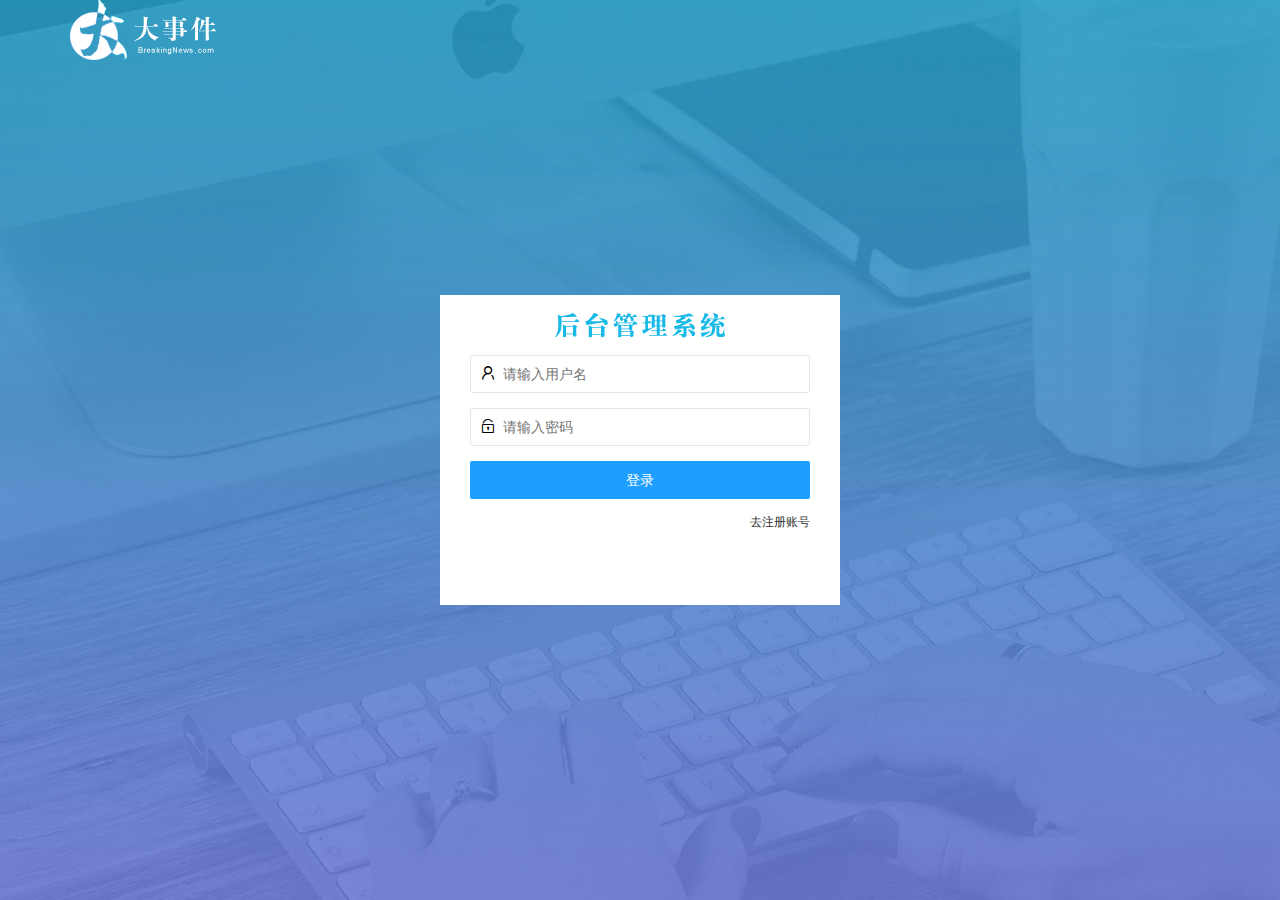
==== login.html @ 868cabc1 "init pr" ====
<!DOCTYPE html>
<html lang="en">
  <head>
    <meta charset="UTF-8" />
    <meta name="viewport" content="width=device-width, initial-scale=1.0" />
    <title>大事件-登录/注册</title>
    <!-- 导入 LayUI 的样式 -->
    <link rel="stylesheet" href="/assets/lib/layui/css/layui.css" />
    <!-- 导入自己的样式表 -->
    <link rel="stylesheet" href="/assets/css/login.css" />
  </head>
  <body>
    <!-- 头部的 Logo 区域 -->
    <div class="layui-main">
      <img src="/assets/images/logo.png" alt="" />
    </div>

    <!-- 登录注册区域 -->
    <div class="loginAndRegBox">
      <div class="title-box"></div>
      <!-- 登录的div -->
      <div class="login-box">
        <!-- 登录的表单 -->
        <form class="layui-form" id="form_login">
          <!-- 用户名 -->
          <div class="layui-form-item">
            <i class="layui-icon layui-icon-username"></i>
            <input type="text" name="username" required lay-verify="required" placeholder="请输入用户名" autocomplete="off" class="layui-input" />
          </div>
          <!-- 密码 -->
          <div class="layui-form-item">
            <i class="layui-icon layui-icon-password"></i>
            <input type="password" name="password" required lay-verify="required|pwd" placeholder="请输入密码" autocomplete="off" class="layui-input" />
          </div>
          <!-- 登录按钮 -->
          <div class="layui-form-item">
            <!-- 注意：表单提交按钮和普通按钮的区别，就是 lay-submit 属性 -->
            <button class="layui-btn layui-btn-fluid layui-btn-normal" lay-submit>登录</button>
          </div>
          <div class="layui-form-item links">
            <a href="javascript:;" id="link_reg">去注册账号</a>
          </div>
        </form>
      </div>
      <!-- 注册的div -->
      <div class="reg-box">
        <!-- 注册的表单 -->
        <form class="layui-form" id="form_reg">
          <!-- 用户名 -->
          <div class="layui-form-item">
            <i class="layui-icon layui-icon-username"></i>
            <input type="text" name="username" required lay-verify="required" placeholder="请输入用户名" autocomplete="off" class="layui-input" />
          </div>
          <!-- 密码 -->
          <div class="layui-form-item">
            <i class="layui-icon layui-icon-password"></i>
            <input type="password" name="password" required lay-verify="required|pwd" placeholder="请输入密码" autocomplete="off" class="layui-input" />
          </div>
          <!-- 密码确认框 -->
          <div class="layui-form-item">
            <i class="layui-icon layui-icon-password"></i>
            <input type="password" name="repassword" required lay-verify="required|pwd|repwd" placeholder="再次确认密码" autocomplete="off" class="layui-input" />
          </div>
          <!-- 注册按钮 -->
          <div class="layui-form-item">
            <!-- 注意：表单提交按钮和普通按钮的区别，就是 lay-submit 属性 -->
            <button class="layui-btn layui-btn-fluid layui-btn-normal" lay-submit>注册</button>
          </div>
          <div class="layui-form-item links">
            <a href="javascript:;" id="link_login">去登录</a>
          </div>
        </form>
      </div>
    </div>

    <!-- 导入 Layui 的JS文件 -->
    <script src="/assets/lib/layui/layui.all.js"></script>
    <!-- 导入 JQuery -->
    <script src="/assets/lib/jquery.js"></script>
    <!-- 导入自己封装的 baseAPI.js -->
    <script src="/assets/js/baseAPI.js"></script>
    <!-- 导入自己的 JavaScript 脚本 -->
    <script src="/assets/js/login.js"></script>
  </body>
</html>
---- assets/lib/layui/css/layui.css ----
/** layui-v2.5.5 MIT License By https://www.layui.com */
 .layui-inline,img{display:inline-block;vertical-align:middle}h1,h2,h3,h4,h5,h6{font-weight:400}.layui-edge,.layui-header,.layui-inline,.layui-main{position:relative}.layui-body,.layui-edge,.layui-elip{overflow:hidden}.layui-btn,.layui-edge,.layui-inline,img{vertical-align:middle}.layui-btn,.layui-disabled,.layui-icon,.layui-unselect{-moz-user-select:none;-webkit-user-select:none;-ms-user-select:none}.layui-elip,.layui-form-checkbox span,.layui-form-pane .layui-form-label{text-overflow:ellipsis;white-space:nowrap}.layui-breadcrumb,.layui-tree-btnGroup{visibility:hidden}blockquote,body,button,dd,div,dl,dt,form,h1,h2,h3,h4,h5,h6,input,li,ol,p,pre,td,textarea,th,ul{margin:0;padding:0;-webkit-tap-highlight-color:rgba(0,0,0,0)}a:active,a:hover{outline:0}img{border:none}li{list-style:none}table{border-collapse:collapse;border-spacing:0}h4,h5,h6{font-size:100%}button,input,optgroup,option,select,textarea{font-family:inherit;font-size:inherit;font-style:inherit;font-weight:inherit;outline:0}pre{white-space:pre-wrap;white-space:-moz-pre-wrap;white-space:-pre-wrap;white-space:-o-pre-wrap;word-wrap:break-word}body{line-height:24px;font:14px Helvetica Neue,Helvetica,PingFang SC,Tahoma,Arial,sans-serif}hr{height:1px;margin:10px 0;border:0;clear:both}a{color:#333;text-decoration:none}a:hover{color:#777}a cite{font-style:normal;*cursor:pointer}.layui-border-box,.layui-border-box *{box-sizing:border-box}.layui-box,.layui-box *{box-sizing:content-box}.layui-clear{clear:both;*zoom:1}.layui-clear:after{content:'\20';clear:both;*zoom:1;display:block;height:0}.layui-inline{*display:inline;*zoom:1}.layui-edge{display:inline-block;width:0;height:0;border-width:6px;border-style:dashed;border-color:transparent}.layui-edge-top{top:-4px;border-bottom-color:#999;border-bottom-style:solid}.layui-edge-right{border-left-color:#999;border-left-style:solid}.layui-edge-bottom{top:2px;border-top-color:#999;border-top-style:solid}.layui-edge-left{border-right-color:#999;border-right-style:solid}.layui-disabled,.layui-disabled:hover{color:#d2d2d2!important;cursor:not-allowed!important}.layui-circle{border-radius:100%}.layui-show{display:block!important}.layui-hide{display:none!important}@font-face{font-family:layui-icon;src:url(../font/iconfont.eot?v=250);src:url(../font/iconfont.eot?v=250#iefix) format('embedded-opentype'),url(../font/iconfont.woff2?v=250) format('woff2'),url(../font/iconfont.woff?v=250) format('woff'),url(../font/iconfont.ttf?v=250) format('truetype'),url(../font/iconfont.svg?v=250#layui-icon) format('svg')}.layui-icon{font-family:layui-icon!important;font-size:16px;font-style:normal;-webkit-font-smoothing:antialiased;-moz-osx-font-smoothing:grayscale}.layui-icon-reply-fill:before{content:"\e611"}.layui-icon-set-fill:before{content:"\e614"}.layui-icon-menu-fill:before{content:"\e60f"}.layui-icon-search:before{content:"\e615"}.layui-icon-share:before{content:"\e641"}.layui-icon-set-sm:before{content:"\e620"}.layui-icon-engine:before{content:"\e628"}.layui-icon-close:before{content:"\1006"}.layui-icon-close-fill:before{content:"\1007"}.layui-icon-chart-screen:before{content:"\e629"}.layui-icon-star:before{content:"\e600"}.layui-icon-circle-dot:before{content:"\e617"}.layui-icon-chat:before{content:"\e606"}.layui-icon-release:before{content:"\e609"}.layui-icon-list:before{content:"\e60a"}.layui-icon-chart:before{content:"\e62c"}.layui-icon-ok-circle:before{content:"\1005"}.layui-icon-layim-theme:before{content:"\e61b"}.layui-icon-table:before{content:"\e62d"}.layui-icon-right:before{content:"\e602"}.layui-icon-left:before{content:"\e603"}.layui-icon-cart-simple:before{content:"\e698"}.layui-icon-face-cry:before{content:"\e69c"}.layui-icon-face-smile:before{content:"\e6af"}.layui-icon-survey:before{content:"\e6b2"}.layui-icon-tree:before{content:"\e62e"}.layui-icon-upload-circle:before{content:"\e62f"}.layui-icon-add-circle:before{content:"\e61f"}.layui-icon-download-circle:before{content:"\e601"}.layui-icon-templeate-1:before{content:"\e630"}.layui-icon-util:before{content:"\e631"}.layui-icon-face-surprised:before{content:"\e664"}.layui-icon-edit:before{content:"\e642"}.layui-icon-speaker:before{content:"\e645"}.layui-icon-down:before{content:"\e61a"}.layui-icon-file:before{content:"\e621"}.layui-icon-layouts:before{content:"\e632"}.layui-icon-rate-half:before{content:"\e6c9"}.layui-icon-add-circle-fine:before{content:"\e608"}.layui-icon-prev-circle:before{content:"\e633"}.layui-icon-read:before{content:"\e705"}.layui-icon-404:before{content:"\e61c"}.layui-icon-carousel:before{content:"\e634"}.layui-icon-help:before{content:"\e607"}.layui-icon-code-circle:before{content:"\e635"}.layui-icon-water:before{content:"\e636"}.layui-icon-username:before{content:"\e66f"}.layui-icon-find-fill:before{content:"\e670"}.layui-icon-about:before{content:"\e60b"}.layui-icon-location:before{content:"\e715"}.layui-icon-up:before{content:"\e619"}.layui-icon-pause:before{content:"\e651"}.layui-icon-date:before{content:"\e637"}.layui-icon-layim-uploadfile:before{content:"\e61d"}.layui-icon-delete:before{content:"\e640"}.layui-icon-play:before{content:"\e652"}.layui-icon-top:before{content:"\e604"}.layui-icon-friends:before{content:"\e612"}.layui-icon-refresh-3:before{content:"\e9aa"}.layui-icon-ok:before{content:"\e605"}.layui-icon-layer:before{content:"\e638"}.layui-icon-face-smile-fine:before{content:"\e60c"}.layui-icon-dollar:before{content:"\e659"}.layui-icon-group:before{content:"\e613"}.layui-icon-layim-download:before{content:"\e61e"}.layui-icon-picture-fine:before{content:"\e60d"}.layui-icon-link:before{content:"\e64c"}.layui-icon-diamond:before{content:"\e735"}.layui-icon-log:before{content:"\e60e"}.layui-icon-rate-solid:before{content:"\e67a"}.layui-icon-fonts-del:before{content:"\e64f"}.layui-icon-unlink:before{content:"\e64d"}.layui-icon-fonts-clear:before{content:"\e639"}.layui-icon-triangle-r:before{content:"\e623"}.layui-icon-circle:before{content:"\e63f"}.layui-icon-radio:before{content:"\e643"}.layui-icon-align-center:before{content:"\e647"}.layui-icon-align-right:before{content:"\e648"}.layui-icon-align-left:before{content:"\e649"}.layui-icon-loading-1:before{content:"\e63e"}.layui-icon-return:before{content:"\e65c"}.layui-icon-fonts-strong:before{content:"\e62b"}.layui-icon-upload:before{content:"\e67c"}.layui-icon-dialogue:before{content:"\e63a"}.layui-icon-video:before{content:"\e6ed"}.layui-icon-headset:before{content:"\e6fc"}.layui-icon-cellphone-fine:before{content:"\e63b"}.layui-icon-add-1:before{content:"\e654"}.layui-icon-face-smile-b:before{content:"\e650"}.layui-icon-fonts-html:before{content:"\e64b"}.layui-icon-form:before{content:"\e63c"}.layui-icon-cart:before{content:"\e657"}.layui-icon-camera-fill:before{content:"\e65d"}.layui-icon-tabs:before{content:"\e62a"}.layui-icon-fonts-code:before{content:"\e64e"}.layui-icon-fire:before{content:"\e756"}.layui-icon-set:before{content:"\e716"}.layui-icon-fonts-u:before{content:"\e646"}.layui-icon-triangle-d:before{content:"\e625"}.layui-icon-tips:before{content:"\e702"}.layui-icon-picture:before{content:"\e64a"}.layui-icon-more-vertical:before{content:"\e671"}.layui-icon-flag:before{content:"\e66c"}.layui-icon-loading:before{content:"\e63d"}.layui-icon-fonts-i:before{content:"\e644"}.layui-icon-refresh-1:before{content:"\e666"}.layui-icon-rmb:before{content:"\e65e"}.layui-icon-home:before{content:"\e68e"}.layui-icon-user:before{content:"\e770"}.layui-icon-notice:before{content:"\e667"}.layui-icon-login-weibo:before{content:"\e675"}.layui-icon-voice:before{content:"\e688"}.layui-icon-upload-drag:before{content:"\e681"}.layui-icon-login-qq:before{content:"\e676"}.layui-icon-snowflake:before{content:"\e6b1"}.layui-icon-file-b:before{content:"\e655"}.layui-icon-template:before{content:"\e663"}.layui-icon-auz:before{content:"\e672"}.layui-icon-console:before{content:"\e665"}.layui-icon-app:before{content:"\e653"}.layui-icon-prev:before{content:"\e65a"}.layui-icon-website:before{content:"\e7ae"}.layui-icon-next:before{content:"\e65b"}.layui-icon-component:before{content:"\e857"}.layui-icon-more:before{content:"\e65f"}.layui-icon-login-wechat:before{content:"\e677"}.layui-icon-shrink-right:before{content:"\e668"}.layui-icon-spread-left:before{content:"\e66b"}.layui-icon-camera:before{content:"\e660"}.layui-icon-note:before{content:"\e66e"}.layui-icon-refresh:before{content:"\e669"}.layui-icon-female:before{content:"\e661"}.layui-icon-male:before{content:"\e662"}.layui-icon-password:before{content:"\e673"}.layui-icon-senior:before{content:"\e674"}.layui-icon-theme:before{content:"\e66a"}.layui-icon-tread:before{content:"\e6c5"}.layui-icon-praise:before{content:"\e6c6"}.layui-icon-star-fill:before{content:"\e658"}.layui-icon-rate:before{content:"\e67b"}.layui-icon-template-1:before{content:"\e656"}.layui-icon-vercode:before{content:"\e679"}.layui-icon-cellphone:before{content:"\e678"}.layui-icon-screen-full:before{content:"\e622"}.layui-icon-screen-restore:before{content:"\e758"}.layui-icon-cols:before{content:"\e610"}.layui-icon-export:before{content:"\e67d"}.layui-icon-print:before{content:"\e66d"}.layui-icon-slider:before{content:"\e714"}.layui-icon-addition:before{content:"\e624"}.layui-icon-subtraction:before{content:"\e67e"}.layui-icon-service:before{content:"\e626"}.layui-icon-transfer:before{content:"\e691"}.layui-main{width:1140px;margin:0 auto}.layui-header{z-index:1000;height:60px}.layui-header a:hover{transition:all .5s;-webkit-transition:all .5s}.layui-side{position:fixed;left:0;top:0;bottom:0;z-index:999;width:200px;overflow-x:hidden}.layui-side-scroll{position:relative;width:220px;height:100%;overflow-x:hidden}.layui-body{position:absolute;left:200px;right:0;top:0;bottom:0;z-index:998;width:auto;overflow-y:auto;box-sizing:border-box}.layui-layout-body{overflow:hidden}.layui-layout-admin .layui-header{background-color:#23262E}.layui-layout-admin .layui-side{top:60px;width:200px;overflow-x:hidden}.layui-layout-admin .layui-body{position:fixed;top:60px;bottom:44px}.layui-layout-admin .layui-main{width:auto;margin:0 15px}.layui-layout-admin .layui-footer{position:fixed;left:200px;right:0;bottom:0;height:44px;line-height:44px;padding:0 15px;background-color:#eee}.layui-layout-admin .layui-logo{position:absolute;left:0;top:0;width:200px;height:100%;line-height:60px;text-align:center;color:#009688;font-size:16px}.layui-layout-admin .layui-header .layui-nav{background:0 0}.layui-layout-left{position:absolute!important;left:200px;top:0}.layui-layout-right{position:absolute!important;right:0;top:0}.layui-container{position:relative;margin:0 auto;padding:0 15px;box-sizing:border-box}.layui-fluid{position:relative;margin:0 auto;padding:0 15px}.layui-row:after,.layui-row:before{content:'';display:block;clear:both}.layui-col-lg1,.layui-col-lg10,.layui-col-lg11,.layui-col-lg12,.layui-col-lg2,.layui-col-lg3,.layui-col-lg4,.layui-col-lg5,.layui-col-lg6,.layui-col-lg7,.layui-col-lg8,.layui-col-lg9,.layui-col-md1,.layui-col-md10,.layui-col-md11,.layui-col-md12,.layui-col-md2,.layui-col-md3,.layui-col-md4,.layui-col-md5,.layui-col-md6,.layui-col-md7,.layui-col-md8,.layui-col-md9,.layui-col-sm1,.layui-col-sm10,.layui-col-sm11,.layui-col-sm12,.layui-col-sm2,.layui-col-sm3,.layui-col-sm4,.layui-col-sm5,.layui-col-sm6,.layui-col-sm7,.layui-col-sm8,.layui-col-sm9,.layui-col-xs1,.layui-col-xs10,.layui-col-xs11,.layui-col-xs12,.layui-col-xs2,.layui-col-xs3,.layui-col-xs4,.layui-col-xs5,.layui-col-xs6,.layui-col-xs7,.layui-col-xs8,.layui-col-xs9{position:relative;display:block;box-sizing:border-box}.layui-col-xs1,.layui-col-xs10,.layui-col-xs11,.layui-col-xs12,.layui-col-xs2,.layui-col-xs3,.layui-col-xs4,.layui-col-xs5,.layui-col-xs6,.layui-col-xs7,.layui-col-xs8,.layui-col-xs9{float:left}.layui-col-xs1{width:8.33333333%}.layui-col-xs2{width:16.66666667%}.layui-col-xs3{width:25%}.layui-col-xs4{width:33.33333333%}.layui-col-xs5{width:41.66666667%}.layui-col-xs6{width:50%}.layui-col-xs7{width:58.33333333%}.layui-col-xs8{width:66.66666667%}.layui-col-xs9{width:75%}.layui-col-xs10{width:83.33333333%}.layui-col-xs11{width:91.66666667%}.layui-col-xs12{width:100%}.layui-col-xs-offset1{margin-left:8.33333333%}.layui-col-xs-offset2{margin-left:16.66666667%}.layui-col-xs-offset3{margin-left:25%}.layui-col-xs-offset4{margin-left:33.33333333%}.layui-col-xs-offset5{margin-left:41.66666667%}.layui-col-xs-offset6{margin-left:50%}.layui-col-xs-offset7{margin-left:58.33333333%}.layui-col-xs-offset8{margin-left:66.66666667%}.layui-col-xs-offset9{margin-left:75%}.layui-col-xs-offset10{margin-left:83.33333333%}.layui-col-xs-offset11{margin-left:91.66666667%}.layui-col-xs-offset12{margin-left:100%}@media screen and (max-width:768px){.layui-hide-xs{display:none!important}.layui-show-xs-block{display:block!important}.layui-show-xs-inline{display:inline!important}.layui-show-xs-inline-block{display:inline-block!important}}@media screen and (min-width:768px){.layui-container{width:750px}.layui-hide-sm{display:none!important}.layui-show-sm-block{display:block!important}.layui-show-sm-inline{display:inline!important}.layui-show-sm-inline-block{display:inline-block!important}.layui-col-sm1,.layui-col-sm10,.layui-col-sm11,.layui-col-sm12,.layui-col-sm2,.layui-col-sm3,.layui-col-sm4,.layui-col-sm5,.layui-col-sm6,.layui-col-sm7,.layui-col-sm8,.layui-col-sm9{float:left}.layui-col-sm1{width:8.33333333%}.layui-col-sm2{width:16.66666667%}.layui-col-sm3{width:25%}.layui-col-sm4{width:33.33333333%}.layui-col-sm5{width:41.66666667%}.layui-col-sm6{width:50%}.layui-col-sm7{width:58.33333333%}.layui-col-sm8{width:66.66666667%}.layui-col-sm9{width:75%}.layui-col-sm10{width:83.33333333%}.layui-col-sm11{width:91.66666667%}.layui-col-sm12{width:100%}.layui-col-sm-offset1{margin-left:8.33333333%}.layui-col-sm-offset2{margin-left:16.66666667%}.layui-col-sm-offset3{margin-left:25%}.layui-col-sm-offset4{margin-left:33.33333333%}.layui-col-sm-offset5{margin-left:41.66666667%}.layui-col-sm-offset6{margin-left:50%}.layui-col-sm-offset7{margin-left:58.33333333%}.layui-col-sm-offset8{margin-left:66.66666667%}.layui-col-sm-offset9{margin-left:75%}.layui-col-sm-offset10{margin-left:83.33333333%}.layui-col-sm-offset11{margin-left:91.66666667%}.layui-col-sm-offset12{margin-left:100%}}@media screen and (min-width:992px){.layui-container{width:970px}.layui-hide-md{display:none!important}.layui-show-md-block{display:block!important}.layui-show-md-inline{display:inline!important}.layui-show-md-inline-block{display:inline-block!important}.layui-col-md1,.layui-col-md10,.layui-col-md11,.layui-col-md12,.layui-col-md2,.layui-col-md3,.layui-col-md4,.layui-col-md5,.layui-col-md6,.layui-col-md7,.layui-col-md8,.layui-col-md9{float:left}.layui-col-md1{width:8.33333333%}.layui-col-md2{width:16.66666667%}.layui-col-md3{width:25%}.layui-col-md4{width:33.33333333%}.layui-col-md5{width:41.66666667%}.layui-col-md6{width:50%}.layui-col-md7{width:58.33333333%}.layui-col-md8{width:66.66666667%}.layui-col-md9{width:75%}.layui-col-md10{width:83.33333333%}.layui-col-md11{width:91.66666667%}.layui-col-md12{width:100%}.layui-col-md-offset1{margin-left:8.33333333%}.layui-col-md-offset2{margin-left:16.66666667%}.layui-col-md-offset3{margin-left:25%}.layui-col-md-offset4{margin-left:33.33333333%}.layui-col-md-offset5{margin-left:41.66666667%}.layui-col-md-offset6{margin-left:50%}.layui-col-md-offset7{margin-left:58.33333333%}.layui-col-md-offset8{margin-left:66.66666667%}.layui-col-md-offset9{margin-left:75%}.layui-col-md-offset10{margin-left:83.33333333%}.layui-col-md-offset11{margin-left:91.66666667%}.layui-col-md-offset12{margin-left:100%}}@media screen and (min-width:1200px){.layui-container{width:1170px}.layui-hide-lg{display:none!important}.layui-show-lg-block{display:block!important}.layui-show-lg-inline{display:inline!important}.layui-show-lg-inline-block{display:inline-block!important}.layui-col-lg1,.layui-col-lg10,.layui-col-lg11,.layui-col-lg12,.layui-col-lg2,.layui-col-lg3,.layui-col-lg4,.layui-col-lg5,.layui-col-lg6,.layui-col-lg7,.layui-col-lg8,.layui-col-lg9{float:left}.layui-col-lg1{width:8.33333333%}.layui-col-lg2{width:16.66666667%}.layui-col-lg3{width:25%}.layui-col-lg4{width:33.33333333%}.layui-col-lg5{width:41.66666667%}.layui-col-lg6{width:50%}.layui-col-lg7{width:58.33333333%}.layui-col-lg8{width:66.66666667%}.layui-col-lg9{width:75%}.layui-col-lg10{width:83.33333333%}.layui-col-lg11{width:91.66666667%}.layui-col-lg12{width:100%}.layui-col-lg-offset1{margin-left:8.33333333%}.layui-col-lg-offset2{margin-left:16.66666667%}.layui-col-lg-offset3{margin-left:25%}.layui-col-lg-offset4{margin-left:33.33333333%}.layui-col-lg-offset5{margin-left:41.66666667%}.layui-col-lg-offset6{margin-left:50%}.layui-col-lg-offset7{margin-left:58.33333333%}.layui-col-lg-offset8{margin-left:66.66666667%}.layui-col-lg-offset9{margin-left:75%}.layui-col-lg-offset10{margin-left:83.33333333%}.layui-col-lg-offset11{margin-left:91.66666667%}.layui-col-lg-offset12{margin-left:100%}}.layui-col-space1{margin:-.5px}.layui-col-space1>*{padding:.5px}.layui-col-space3{margin:-1.5px}.layui-col-space3>*{padding:1.5px}.layui-col-space5{margin:-2.5px}.layui-col-space5>*{padding:2.5px}.layui-col-space8{margin:-3.5px}.layui-col-space8>*{padding:3.5px}.layui-col-space10{margin:-5px}.layui-col-space10>*{padding:5px}.layui-col-space12{margin:-6px}.layui-col-space12>*{padding:6px}.layui-col-space15{margin:-7.5px}.layui-col-space15>*{padding:7.5px}.layui-col-space18{margin:-9px}.layui-col-space18>*{padding:9px}.layui-col-space20{margin:-10px}.layui-col-space20>*{padding:10px}.layui-col-space22{margin:-11px}.layui-col-space22>*{padding:11px}.layui-col-space25{margin:-12.5px}.layui-col-space25>*{padding:12.5px}.layui-col-space30{margin:-15px}.layui-col-space30>*{padding:15px}.layui-btn,.layui-input,.layui-select,.layui-textarea,.layui-upload-button{outline:0;-webkit-appearance:none;transition:all .3s;-webkit-transition:all .3s;box-sizing:border-box}.layui-elem-quote{margin-bottom:10px;padding:15px;line-height:22px;border-left:5px solid #009688;border-radius:0 2px 2px 0;background-color:#f2f2f2}.layui-quote-nm{border-style:solid;border-width:1px 1px 1px 5px;background:0 0}.layui-elem-field{margin-bottom:10px;padding:0;border-width:1px;border-style:solid}.layui-elem-field legend{margin-left:20px;padding:0 10px;font-size:20px;font-weight:300}.layui-field-title{margin:10px 0 20px;border-width:1px 0 0}.layui-field-box{padding:10px 15px}.layui-field-title .layui-field-box{padding:10px 0}.layui-progress{position:relative;height:6px;border-radius:20px;background-color:#e2e2e2}.layui-progress-bar{position:absolute;left:0;top:0;width:0;max-width:100%;height:6px;border-radius:20px;text-align:right;background-color:#5FB878;transition:all .3s;-webkit-transition:all .3s}.layui-progress-big,.layui-progress-big .layui-progress-bar{height:18px;line-height:18px}.layui-progress-text{position:relative;top:-20px;line-height:18px;font-size:12px;color:#666}.layui-progress-big .layui-progress-text{position:static;padding:0 10px;color:#fff}.layui-collapse{border-width:1px;border-style:solid;border-radius:2px}.layui-colla-content,.layui-colla-item{border-top-width:1px;border-top-style:solid}.layui-colla-item:first-child{border-top:none}.layui-colla-title{position:relative;height:42px;line-height:42px;padding:0 15px 0 35px;color:#333;background-color:#f2f2f2;cursor:pointer;font-size:14px;overflow:hidden}.layui-colla-content{display:none;padding:10px 15px;line-height:22px;color:#666}.layui-colla-icon{position:absolute;left:15px;top:0;font-size:14px}.layui-card{margin-bottom:15px;border-radius:2px;background-color:#fff;box-shadow:0 1px 2px 0 rgba(0,0,0,.05)}.layui-card:last-child{margin-bottom:0}.layui-card-header{position:relative;height:42px;line-height:42px;padding:0 15px;border-bottom:1px solid #f6f6f6;color:#333;border-radius:2px 2px 0 0;font-size:14px}.layui-bg-black,.layui-bg-blue,.layui-bg-cyan,.layui-bg-green,.layui-bg-orange,.layui-bg-red{color:#fff!important}.layui-card-body{position:relative;padding:10px 15px;line-height:24px}.layui-card-body[pad15]{padding:15px}.layui-card-body[pad20]{padding:20px}.layui-card-body .layui-table{margin:5px 0}.layui-card .layui-tab{margin:0}.layui-panel-window{position:relative;padding:15px;border-radius:0;border-top:5px solid #E6E6E6;background-color:#fff}.layui-auxiliar-moving{position:fixed;left:0;right:0;top:0;bottom:0;width:100%;height:100%;background:0 0;z-index:9999999999}.layui-form-label,.layui-form-mid,.layui-form-select,.layui-input-block,.layui-input-inline,.layui-textarea{position:relative}.layui-bg-red{background-color:#FF5722!important}.layui-bg-orange{background-color:#FFB800!important}.layui-bg-green{background-color:#009688!important}.layui-bg-cyan{background-color:#2F4056!important}.layui-bg-blue{background-color:#1E9FFF!important}.layui-bg-black{background-color:#393D49!important}.layui-bg-gray{background-color:#eee!important;color:#666!important}.layui-badge-rim,.layui-colla-content,.layui-colla-item,.layui-collapse,.layui-elem-field,.layui-form-pane .layui-form-item[pane],.layui-form-pane .layui-form-label,.layui-input,.layui-layedit,.layui-layedit-tool,.layui-quote-nm,.layui-select,.layui-tab-bar,.layui-tab-card,.layui-tab-title,.layui-tab-title .layui-this:after,.layui-textarea{border-color:#e6e6e6}.layui-timeline-item:before,hr{background-color:#e6e6e6}.layui-text{line-height:22px;font-size:14px;color:#666}.layui-text h1,.layui-text h2,.layui-text h3{font-weight:500;color:#333}.layui-text h1{font-size:30px}.layui-text h2{font-size:24px}.layui-text h3{font-size:18px}.layui-text a:not(.layui-btn){color:#01AAED}.layui-text a:not(.layui-btn):hover{text-decoration:underline}.layui-text ul{padding:5px 0 5px 15px}.layui-text ul li{margin-top:5px;list-style-type:disc}.layui-text em,.layui-word-aux{color:#999!important;padding:0 5px!important}.layui-btn{display:inline-block;height:38px;line-height:38px;padding:0 18px;background-color:#009688;color:#fff;white-space:nowrap;text-align:center;font-size:14px;border:none;border-radius:2px;cursor:pointer}.layui-btn:hover{opacity:.8;filter:alpha(opacity=80);color:#fff}.layui-btn:active{opacity:1;filter:alpha(opacity=100)}.layui-btn+.layui-btn{margin-left:10px}.layui-btn-container{font-size:0}.layui-btn-container .layui-btn{margin-right:10px;margin-bottom:10px}.layui-btn-container .layui-btn+.layui-btn{margin-left:0}.layui-table .layui-btn-container .layui-btn{margin-bottom:9px}.layui-btn-radius{border-radius:100px}.layui-btn .layui-icon{margin-right:3px;font-size:18px;vertical-align:bottom;vertical-align:middle\9}.layui-btn-primary{border:1px solid #C9C9C9;background-color:#fff;color:#555}.layui-btn-primary:hover{border-color:#009688;color:#333}.layui-btn-normal{background-color:#1E9FFF}.layui-btn-warm{background-color:#FFB800}.layui-btn-danger{background-color:#FF5722}.layui-btn-checked{background-color:#5FB878}.layui-btn-disabled,.layui-btn-disabled:active,.layui-btn-disabled:hover{border:1px solid #e6e6e6;background-color:#FBFBFB;color:#C9C9C9;cursor:not-allowed;opacity:1}.layui-btn-lg{height:44px;line-height:44px;padding:0 25px;font-size:16px}.layui-btn-sm{height:30px;line-height:30px;padding:0 10px;font-size:12px}.layui-btn-sm i{font-size:16px!important}.layui-btn-xs{height:22px;line-height:22px;padding:0 5px;font-size:12px}.layui-btn-xs i{font-size:14px!important}.layui-btn-group{display:inline-block;vertical-align:middle;font-size:0}.layui-btn-group .layui-btn{margin-left:0!important;margin-right:0!important;border-left:1px solid rgba(255,255,255,.5);border-radius:0}.layui-btn-group .layui-btn-primary{border-left:none}.layui-btn-group .layui-btn-primary:hover{border-color:#C9C9C9;color:#009688}.layui-btn-group .layui-btn:first-child{border-left:none;border-radius:2px 0 0 2px}.layui-btn-group .layui-btn-primary:first-child{border-left:1px solid #c9c9c9}.layui-btn-group .layui-btn:last-child{border-radius:0 2px 2px 0}.layui-btn-group .layui-btn+.layui-btn{margin-left:0}.layui-btn-group+.layui-btn-group{margin-left:10px}.layui-btn-fluid{width:100%}.layui-input,.layui-select,.layui-textarea{height:38px;line-height:1.3;line-height:38px\9;border-width:1px;border-style:solid;background-color:#fff;border-radius:2px}.layui-input::-webkit-input-placeholder,.layui-select::-webkit-input-placeholder,.layui-textarea::-webkit-input-placeholder{line-height:1.3}.layui-input,.layui-textarea{display:block;width:100%;padding-left:10px}.layui-input:hover,.layui-textarea:hover{border-color:#D2D2D2!important}.layui-input:focus,.layui-textarea:focus{border-color:#C9C9C9!important}.layui-textarea{min-height:100px;height:auto;line-height:20px;padding:6px 10px;resize:vertical}.layui-select{padding:0 10px}.layui-form input[type=checkbox],.layui-form input[type=radio],.layui-form select{display:none}.layui-form [lay-ignore]{display:initial}.layui-form-item{margin-bottom:15px;clear:both;*zoom:1}.layui-form-item:after{content:'\20';clear:both;*zoom:1;display:block;height:0}.layui-form-label{float:left;display:block;padding:9px 15px;width:80px;font-weight:400;line-height:20px;text-align:right}.layui-form-label-col{display:block;float:none;padding:9px 0;line-height:20px;text-align:left}.layui-form-item .layui-inline{margin-bottom:5px;margin-right:10px}.layui-input-block{margin-left:110px;min-height:36px}.layui-input-inline{display:inline-block;vertical-align:middle}.layui-form-item .layui-input-inline{float:left;width:190px;margin-right:10px}.layui-form-text .layui-input-inline{width:auto}.layui-form-mid{float:left;display:block;padding:9px 0!important;line-height:20px;margin-right:10px}.layui-form-danger+.layui-form-select .layui-input,.layui-form-danger:focus{border-color:#FF5722!important}.layui-form-select .layui-input{padding-right:30px;cursor:pointer}.layui-form-select .layui-edge{position:absolute;right:10px;top:50%;margin-top:-3px;cursor:pointer;border-width:6px;border-top-color:#c2c2c2;border-top-style:solid;transition:all .3s;-webkit-transition:all .3s}.layui-form-select dl{display:none;position:absolute;left:0;top:42px;padding:5px 0;z-index:899;min-width:100%;border:1px solid #d2d2d2;max-height:300px;overflow-y:auto;background-color:#fff;border-radius:2px;box-shadow:0 2px 4px rgba(0,0,0,.12);box-sizing:border-box}.layui-form-select dl dd,.layui-form-select dl dt{padding:0 10px;line-height:36px;white-space:nowrap;overflow:hidden;text-overflow:ellipsis}.layui-form-select dl dt{font-size:12px;color:#999}.layui-form-select dl dd{cursor:pointer}.layui-form-select dl dd:hover{background-color:#f2f2f2;-webkit-transition:.5s all;transition:.5s all}.layui-form-select .layui-select-group dd{padding-left:20px}.layui-form-select dl dd.layui-select-tips{padding-left:10px!important;color:#999}.layui-form-select dl dd.layui-this{background-color:#5FB878;color:#fff}.layui-form-checkbox,.layui-form-select dl dd.layui-disabled{background-color:#fff}.layui-form-selected dl{display:block}.layui-form-checkbox,.layui-form-checkbox *,.layui-form-switch{display:inline-block;vertical-align:middle}.layui-form-selected .layui-edge{margin-top:-9px;-webkit-transform:rotate(180deg);transform:rotate(180deg);margin-top:-3px\9}:root .layui-form-selected .layui-edge{margin-top:-9px\0/IE9}.layui-form-selectup dl{top:auto;bottom:42px}.layui-select-none{margin:5px 0;text-align:center;color:#999}.layui-select-disabled .layui-disabled{border-color:#eee!important}.layui-select-disabled .layui-edge{border-top-color:#d2d2d2}.layui-form-checkbox{position:relative;height:30px;line-height:30px;margin-right:10px;padding-right:30px;cursor:pointer;font-size:0;-webkit-transition:.1s linear;transition:.1s linear;box-sizing:border-box}.layui-form-checkbox span{padding:0 10px;height:100%;font-size:14px;border-radius:2px 0 0 2px;background-color:#d2d2d2;color:#fff;overflow:hidden}.layui-form-checkbox:hover span{background-color:#c2c2c2}.layui-form-checkbox i{position:absolute;right:0;top:0;width:30px;height:28px;border:1px solid #d2d2d2;border-left:none;border-radius:0 2px 2px 0;color:#fff;font-size:20px;text-align:center}.layui-form-checkbox:hover i{border-color:#c2c2c2;color:#c2c2c2}.layui-form-checked,.layui-form-checked:hover{border-color:#5FB878}.layui-form-checked span,.layui-form-checked:hover span{background-color:#5FB878}.layui-form-checked i,.layui-form-checked:hover i{color:#5FB878}.layui-form-item .layui-form-checkbox{margin-top:4px}.layui-form-checkbox[lay-skin=primary]{height:auto!important;line-height:normal!important;min-width:18px;min-height:18px;border:none!important;margin-right:0;padding-left:28px;padding-right:0;background:0 0}.layui-form-checkbox[lay-skin=primary] span{padding-left:0;padding-right:15px;line-height:18px;background:0 0;color:#666}.layui-form-checkbox[lay-skin=primary] i{right:auto;left:0;width:16px;height:16px;line-height:16px;border:1px solid #d2d2d2;font-size:12px;border-radius:2px;background-color:#fff;-webkit-transition:.1s linear;transition:.1s linear}.layui-form-checkbox[lay-skin=primary]:hover i{border-color:#5FB878;color:#fff}.layui-form-checked[lay-skin=primary] i{border-color:#5FB878!important;background-color:#5FB878;color:#fff}.layui-checkbox-disbaled[lay-skin=primary] span{background:0 0!important;color:#c2c2c2}.layui-checkbox-disbaled[lay-skin=primary]:hover i{border-color:#d2d2d2}.layui-form-item .layui-form-checkbox[lay-skin=primary]{margin-top:10px}.layui-form-switch{position:relative;height:22px;line-height:22px;min-width:35px;padding:0 5px;margin-top:8px;border:1px solid #d2d2d2;border-radius:20px;cursor:pointer;background-color:#fff;-webkit-transition:.1s linear;transition:.1s linear}.layui-form-switch i{position:absolute;left:5px;top:3px;width:16px;height:16px;border-radius:20px;background-color:#d2d2d2;-webkit-transition:.1s linear;transition:.1s linear}.layui-form-switch em{position:relative;top:0;width:25px;margin-left:21px;padding:0!important;text-align:center!important;color:#999!important;font-style:normal!important;font-size:12px}.layui-form-onswitch{border-color:#5FB878;background-color:#5FB878}.layui-checkbox-disbaled,.layui-checkbox-disbaled i{border-color:#e2e2e2!important}.layui-form-onswitch i{left:100%;margin-left:-21px;background-color:#fff}.layui-form-onswitch em{margin-left:5px;margin-right:21px;color:#fff!important}.layui-checkbox-disbaled span{background-color:#e2e2e2!important}.layui-checkbox-disbaled:hover i{color:#fff!important}[lay-radio]{display:none}.layui-form-radio,.layui-form-radio *{display:inline-block;vertical-align:middle}.layui-form-radio{line-height:28px;margin:6px 10px 0 0;padding-right:10px;cursor:pointer;font-size:0}.layui-form-radio *{font-size:14px}.layui-form-radio>i{margin-right:8px;font-size:22px;color:#c2c2c2}.layui-form-radio>i:hover,.layui-form-radioed>i{color:#5FB878}.layui-radio-disbaled>i{color:#e2e2e2!important}.layui-form-pane .layui-form-label{width:110px;padding:8px 15px;height:38px;line-height:20px;border-width:1px;border-style:solid;border-radius:2px 0 0 2px;text-align:center;background-color:#FBFBFB;overflow:hidden;box-sizing:border-box}.layui-form-pane .layui-input-inline{margin-left:-1px}.layui-form-pane .layui-input-block{margin-left:110px;left:-1px}.layui-form-pane .layui-input{border-radius:0 2px 2px 0}.layui-form-pane .layui-form-text .layui-form-label{float:none;width:100%;border-radius:2px;box-sizing:border-box;text-align:left}.layui-form-pane .layui-form-text .layui-input-inline{display:block;margin:0;top:-1px;clear:both}.layui-form-pane .layui-form-text .layui-input-block{margin:0;left:0;top:-1px}.layui-form-pane .layui-form-text .layui-textarea{min-height:100px;border-radius:0 0 2px 2px}.layui-form-pane .layui-form-checkbox{margin:4px 0 4px 10px}.layui-form-pane .layui-form-radio,.layui-form-pane .layui-form-switch{margin-top:6px;margin-left:10px}.layui-form-pane .layui-form-item[pane]{position:relative;border-width:1px;border-style:solid}.layui-form-pane .layui-form-item[pane] .layui-form-label{position:absolute;left:0;top:0;height:100%;border-width:0 1px 0 0}.layui-form-pane .layui-form-item[pane] .layui-input-inline{margin-left:110px}@media screen and (max-width:450px){.layui-form-item .layui-form-label{text-overflow:ellipsis;overflow:hidden;white-space:nowrap}.layui-form-item .layui-inline{display:block;margin-right:0;margin-bottom:20px;clear:both}.layui-form-item .layui-inline:after{content:'\20';clear:both;display:block;height:0}.layui-form-item .layui-input-inline{display:block;float:none;left:-3px;width:auto;margin:0 0 10px 112px}.layui-form-item .layui-input-inline+.layui-form-mid{margin-left:110px;top:-5px;padding:0}.layui-form-item .layui-form-checkbox{margin-right:5px;margin-bottom:5px}}.layui-layedit{border-width:1px;border-style:solid;border-radius:2px}.layui-layedit-tool{padding:3px 5px;border-bottom-width:1px;border-bottom-style:solid;font-size:0}.layedit-tool-fixed{position:fixed;top:0;border-top:1px solid #e2e2e2}.layui-layedit-tool .layedit-tool-mid,.layui-layedit-tool .layui-icon{display:inline-block;vertical-align:middle;text-align:center;font-size:14px}.layui-layedit-tool .layui-icon{position:relative;width:32px;height:30px;line-height:30px;margin:3px 5px;color:#777;cursor:pointer;border-radius:2px}.layui-layedit-tool .layui-icon:hover{color:#393D49}.layui-layedit-tool .layui-icon:active{color:#000}.layui-layedit-tool .layedit-tool-active{background-color:#e2e2e2;color:#000}.layui-layedit-tool .layui-disabled,.layui-layedit-tool .layui-disabled:hover{color:#d2d2d2;cursor:not-allowed}.layui-layedit-tool .layedit-tool-mid{width:1px;height:18px;margin:0 10px;background-color:#d2d2d2}.layedit-tool-html{width:50px!important;font-size:30px!important}.layedit-tool-b,.layedit-tool-code,.layedit-tool-help{font-size:16px!important}.layedit-tool-d,.layedit-tool-face,.layedit-tool-image,.layedit-tool-unlink{font-size:18px!important}.layedit-tool-image input{position:absolute;font-size:0;left:0;top:0;width:100%;height:100%;opacity:.01;filter:Alpha(opacity=1);cursor:pointer}.layui-layedit-iframe iframe{display:block;width:100%}#LAY_layedit_code{overflow:hidden}.layui-laypage{display:inline-block;*display:inline;*zoom:1;vertical-align:middle;margin:10px 0;font-size:0}.layui-laypage>a:first-child,.layui-laypage>a:first-child em{border-radius:2px 0 0 2px}.layui-laypage>a:last-child,.layui-laypage>a:last-child em{border-radius:0 2px 2px 0}.layui-laypage>:first-child{margin-left:0!important}.layui-laypage>:last-child{margin-right:0!important}.layui-laypage a,.layui-laypage button,.layui-laypage input,.layui-laypage select,.layui-laypage span{border:1px solid #e2e2e2}.layui-laypage a,.layui-laypage span{display:inline-block;*display:inline;*zoom:1;vertical-align:middle;padding:0 15px;height:28px;line-height:28px;margin:0 -1px 5px 0;background-color:#fff;color:#333;font-size:12px}.layui-flow-more a *,.layui-laypage input,.layui-table-view select[lay-ignore]{display:inline-block}.layui-laypage a:hover{color:#009688}.layui-laypage em{font-style:normal}.layui-laypage .layui-laypage-spr{color:#999;font-weight:700}.layui-laypage a{text-decoration:none}.layui-laypage .layui-laypage-curr{position:relative}.layui-laypage .layui-laypage-curr em{position:relative;color:#fff}.layui-laypage .layui-laypage-curr .layui-laypage-em{position:absolute;left:-1px;top:-1px;padding:1px;width:100%;height:100%;background-color:#009688}.layui-laypage-em{border-radius:2px}.layui-laypage-next em,.layui-laypage-prev em{font-family:Sim sun;font-size:16px}.layui-laypage .layui-laypage-count,.layui-laypage .layui-laypage-limits,.layui-laypage .layui-laypage-refresh,.layui-laypage .layui-laypage-skip{margin-left:10px;margin-right:10px;padding:0;border:none}.layui-laypage .layui-laypage-limits,.layui-laypage .layui-laypage-refresh{vertical-align:top}.layui-laypage .layui-laypage-refresh i{font-size:18px;cursor:pointer}.layui-laypage select{height:22px;padding:3px;border-radius:2px;cursor:pointer}.layui-laypage .layui-laypage-skip{height:30px;line-height:30px;color:#999}.layui-laypage button,.layui-laypage input{height:30px;line-height:30px;border-radius:2px;vertical-align:top;background-color:#fff;box-sizing:border-box}.layui-laypage input{width:40px;margin:0 10px;padding:0 3px;text-align:center}.layui-laypage input:focus,.layui-laypage select:focus{border-color:#009688!important}.layui-laypage button{margin-left:10px;padding:0 10px;cursor:pointer}.layui-table,.layui-table-view{margin:10px 0}.layui-flow-more{margin:10px 0;text-align:center;color:#999;font-size:14px}.layui-flow-more a{height:32px;line-height:32px}.layui-flow-more a *{vertical-align:top}.layui-flow-more a cite{padding:0 20px;border-radius:3px;background-color:#eee;color:#333;font-style:normal}.layui-flow-more a cite:hover{opacity:.8}.layui-flow-more a i{font-size:30px;color:#737383}.layui-table{width:100%;background-color:#fff;color:#666}.layui-table tr{transition:all .3s;-webkit-transition:all .3s}.layui-table th{text-align:left;font-weight:400}.layui-table tbody tr:hover,.layui-table thead tr,.layui-table-click,.layui-table-header,.layui-table-hover,.layui-table-mend,.layui-table-patch,.layui-table-tool,.layui-table-total,.layui-table-total tr,.layui-table[lay-even] tr:nth-child(even){background-color:#f2f2f2}.layui-table td,.layui-table th,.layui-table-col-set,.layui-table-fixed-r,.layui-table-grid-down,.layui-table-header,.layui-table-page,.layui-table-tips-main,.layui-table-tool,.layui-table-total,.layui-table-view,.layui-table[lay-skin=line],.layui-table[lay-skin=row]{border-width:1px;border-style:solid;border-color:#e6e6e6}.layui-table td,.layui-table th{position:relative;padding:9px 15px;min-height:20px;line-height:20px;font-size:14px}.layui-table[lay-skin=line] td,.layui-table[lay-skin=line] th{border-width:0 0 1px}.layui-table[lay-skin=row] td,.layui-table[lay-skin=row] th{border-width:0 1px 0 0}.layui-table[lay-skin=nob] td,.layui-table[lay-skin=nob] th{border:none}.layui-table img{max-width:100px}.layui-table[lay-size=lg] td,.layui-table[lay-size=lg] th{padding:15px 30px}.layui-table-view .layui-table[lay-size=lg] .layui-table-cell{height:40px;line-height:40px}.layui-table[lay-size=sm] td,.layui-table[lay-size=sm] th{font-size:12px;padding:5px 10px}.layui-table-view .layui-table[lay-size=sm] .layui-table-cell{height:20px;line-height:20px}.layui-table[lay-data]{display:none}.layui-table-box{position:relative;overflow:hidden}.layui-table-view .layui-table{position:relative;width:auto;margin:0}.layui-table-view .layui-table[lay-skin=line]{border-width:0 1px 0 0}.layui-table-view .layui-table[lay-skin=row]{border-width:0 0 1px}.layui-table-view .layui-table td,.layui-table-view .layui-table th{padding:5px 0;border-top:none;border-left:none}.layui-table-view .layui-table th.layui-unselect .layui-table-cell span{cursor:pointer}.layui-table-view .layui-table td{cursor:default}.layui-table-view .layui-table td[data-edit=text]{cursor:text}.layui-table-view .layui-form-checkbox[lay-skin=primary] i{width:18px;height:18px}.layui-table-view .layui-form-radio{line-height:0;padding:0}.layui-table-view .layui-form-radio>i{margin:0;font-size:20px}.layui-table-init{position:absolute;left:0;top:0;width:100%;height:100%;text-align:center;z-index:110}.layui-table-init .layui-icon{position:absolute;left:50%;top:50%;margin:-15px 0 0 -15px;font-size:30px;color:#c2c2c2}.layui-table-header{border-width:0 0 1px;overflow:hidden}.layui-table-header .layui-table{margin-bottom:-1px}.layui-table-tool .layui-inline[lay-event]{position:relative;width:26px;height:26px;padding:5px;line-height:16px;margin-right:10px;text-align:center;color:#333;border:1px solid #ccc;cursor:pointer;-webkit-transition:.5s all;transition:.5s all}.layui-table-tool .layui-inline[lay-event]:hover{border:1px solid #999}.layui-table-tool-temp{padding-right:120px}.layui-table-tool-self{position:absolute;right:17px;top:10px}.layui-table-tool .layui-table-tool-self .layui-inline[lay-event]{margin:0 0 0 10px}.layui-table-tool-panel{position:absolute;top:29px;left:-1px;padding:5px 0;min-width:150px;min-height:40px;border:1px solid #d2d2d2;text-align:left;overflow-y:auto;background-color:#fff;box-shadow:0 2px 4px rgba(0,0,0,.12)}.layui-table-cell,.layui-table-tool-panel li{overflow:hidden;text-overflow:ellipsis;white-space:nowrap}.layui-table-tool-panel li{padding:0 10px;line-height:30px;-webkit-transition:.5s all;transition:.5s all}.layui-table-tool-panel li .layui-form-checkbox[lay-skin=primary]{width:100%;padding-left:28px}.layui-table-tool-panel li:hover{background-color:#f2f2f2}.layui-table-tool-panel li .layui-form-checkbox[lay-skin=primary] i{position:absolute;left:0;top:0}.layui-table-tool-panel li .layui-form-checkbox[lay-skin=primary] span{padding:0}.layui-table-tool .layui-table-tool-self .layui-table-tool-panel{left:auto;right:-1px}.layui-table-col-set{position:absolute;right:0;top:0;width:20px;height:100%;border-width:0 0 0 1px;background-color:#fff}.layui-table-sort{width:10px;height:20px;margin-left:5px;cursor:pointer!important}.layui-table-sort .layui-edge{position:absolute;left:5px;border-width:5px}.layui-table-sort .layui-table-sort-asc{top:3px;border-top:none;border-bottom-style:solid;border-bottom-color:#b2b2b2}.layui-table-sort .layui-table-sort-asc:hover{border-bottom-color:#666}.layui-table-sort .layui-table-sort-desc{bottom:5px;border-bottom:none;border-top-style:solid;border-top-color:#b2b2b2}.layui-table-sort .layui-table-sort-desc:hover{border-top-color:#666}.layui-table-sort[lay-sort=asc] .layui-table-sort-asc{border-bottom-color:#000}.layui-table-sort[lay-sort=desc] .layui-table-sort-desc{border-top-color:#000}.layui-table-cell{height:28px;line-height:28px;padding:0 15px;position:relative;box-sizing:border-box}.layui-table-cell .layui-form-checkbox[lay-skin=primary]{top:-1px;padding:0}.layui-table-cell .layui-table-link{color:#01AAED}.laytable-cell-checkbox,.laytable-cell-numbers,.laytable-cell-radio,.laytable-cell-space{padding:0;text-align:center}.layui-table-body{position:relative;overflow:auto;margin-right:-1px;margin-bottom:-1px}.layui-table-body .layui-none{line-height:26px;padding:15px;text-align:center;color:#999}.layui-table-fixed{position:absolute;left:0;top:0;z-index:101}.layui-table-fixed .layui-table-body{overflow:hidden}.layui-table-fixed-l{box-shadow:0 -1px 8px rgba(0,0,0,.08)}.layui-table-fixed-r{left:auto;right:-1px;border-width:0 0 0 1px;box-shadow:-1px 0 8px rgba(0,0,0,.08)}.layui-table-fixed-r .layui-table-header{position:relative;overflow:visible}.layui-table-mend{position:absolute;right:-49px;top:0;height:100%;width:50px}.layui-table-tool{position:relative;z-index:890;width:100%;min-height:50px;line-height:30px;padding:10px 15px;border-width:0 0 1px}.layui-table-tool .layui-btn-container{margin-bottom:-10px}.layui-table-page,.layui-table-total{border-width:1px 0 0;margin-bottom:-1px;overflow:hidden}.layui-table-page{position:relative;width:100%;padding:7px 7px 0;height:41px;font-size:12px;white-space:nowrap}.layui-table-page>div{height:26px}.layui-table-page .layui-laypage{margin:0}.layui-table-page .layui-laypage a,.layui-table-page .layui-laypage span{height:26px;line-height:26px;margin-bottom:10px;border:none;background:0 0}.layui-table-page .layui-laypage a,.layui-table-page .layui-laypage span.layui-laypage-curr{padding:0 12px}.layui-table-page .layui-laypage span{margin-left:0;padding:0}.layui-table-page .layui-laypage .layui-laypage-prev{margin-left:-7px!important}.layui-table-page .layui-laypage .layui-laypage-curr .layui-laypage-em{left:0;top:0;padding:0}.layui-table-page .layui-laypage button,.layui-table-page .layui-laypage input{height:26px;line-height:26px}.layui-table-page .layui-laypage input{width:40px}.layui-table-page .layui-laypage button{padding:0 10px}.layui-table-page select{height:18px}.layui-table-patch .layui-table-cell{padding:0;width:30px}.layui-table-edit{position:absolute;left:0;top:0;width:100%;height:100%;padding:0 14px 1px;border-radius:0;box-shadow:1px 1px 20px rgba(0,0,0,.15)}.layui-table-edit:focus{border-color:#5FB878!important}select.layui-table-edit{padding:0 0 0 10px;border-color:#C9C9C9}.layui-table-view .layui-form-checkbox,.layui-table-view .layui-form-radio,.layui-table-view .layui-form-switch{top:0;margin:0;box-sizing:content-box}.layui-table-view .layui-form-checkbox{top:-1px;height:26px;line-height:26px}.layui-table-view .layui-form-checkbox i{height:26px}.layui-table-grid .layui-table-cell{overflow:visible}.layui-table-grid-down{position:absolute;top:0;right:0;width:26px;height:100%;padding:5px 0;border-width:0 0 0 1px;text-align:center;background-color:#fff;color:#999;cursor:pointer}.layui-table-grid-down .layui-icon{position:absolute;top:50%;left:50%;margin:-8px 0 0 -8px}.layui-table-grid-down:hover{background-color:#fbfbfb}body .layui-table-tips .layui-layer-content{background:0 0;padding:0;box-shadow:0 1px 6px rgba(0,0,0,.12)}.layui-table-tips-main{margin:-44px 0 0 -1px;max-height:150px;padding:8px 15px;font-size:14px;overflow-y:scroll;background-color:#fff;color:#666}.layui-table-tips-c{position:absolute;right:-3px;top:-13px;width:20px;height:20px;padding:3px;cursor:pointer;background-color:#666;border-radius:50%;color:#fff}.layui-table-tips-c:hover{background-color:#777}.layui-table-tips-c:before{position:relative;right:-2px}.layui-upload-file{display:none!important;opacity:.01;filter:Alpha(opacity=1)}.layui-upload-drag,.layui-upload-form,.layui-upload-wrap{display:inline-block}.layui-upload-list{margin:10px 0}.layui-upload-choose{padding:0 10px;color:#999}.layui-upload-drag{position:relative;padding:30px;border:1px dashed #e2e2e2;background-color:#fff;text-align:center;cursor:pointer;color:#999}.layui-upload-drag .layui-icon{font-size:50px;color:#009688}.layui-upload-drag[lay-over]{border-color:#009688}.layui-upload-iframe{position:absolute;width:0;height:0;border:0;visibility:hidden}.layui-upload-wrap{position:relative;vertical-align:middle}.layui-upload-wrap .layui-upload-file{display:block!important;position:absolute;left:0;top:0;z-index:10;font-size:100px;width:100%;height:100%;opacity:.01;filter:Alpha(opacity=1);cursor:pointer}.layui-transfer-active,.layui-transfer-box{display:inline-block;vertical-align:middle}.layui-transfer-box,.layui-transfer-header,.layui-transfer-search{border-width:0;border-style:solid;border-color:#e6e6e6}.layui-transfer-box{position:relative;border-width:1px;width:200px;height:360px;border-radius:2px;background-color:#fff}.layui-transfer-box .layui-form-checkbox{width:100%;margin:0!important}.layui-transfer-header{height:38px;line-height:38px;padding:0 10px;border-bottom-width:1px}.layui-transfer-search{position:relative;padding:10px;border-bottom-width:1px}.layui-transfer-search .layui-input{height:32px;padding-left:30px;font-size:12px}.layui-transfer-search .layui-icon-search{position:absolute;left:20px;top:50%;margin-top:-8px;color:#666}.layui-transfer-active{margin:0 15px}.layui-transfer-active .layui-btn{display:block;margin:0;padding:0 15px;background-color:#5FB878;border-color:#5FB878;color:#fff}.layui-transfer-active .layui-btn-disabled{background-color:#FBFBFB;border-color:#e6e6e6;color:#C9C9C9}.layui-transfer-active .layui-btn:first-child{margin-bottom:15px}.layui-transfer-active .layui-btn .layui-icon{margin:0;font-size:14px!important}.layui-transfer-data{padding:5px 0;overflow:auto}.layui-transfer-data li{height:32px;line-height:32px;padding:0 10px}.layui-transfer-data li:hover{background-color:#f2f2f2;transition:.5s all}.layui-transfer-data .layui-none{padding:15px 10px;text-align:center;color:#999}.layui-nav{position:relative;padding:0 20px;background-color:#393D49;color:#fff;border-radius:2px;font-size:0;box-sizing:border-box}.layui-nav *{font-size:14px}.layui-nav .layui-nav-item{position:relative;display:inline-block;*display:inline;*zoom:1;vertical-align:middle;line-height:60px}.layui-nav .layui-nav-item a{display:block;padding:0 20px;color:#fff;color:rgba(255,255,255,.7);transition:all .3s;-webkit-transition:all .3s}.layui-nav .layui-this:after,.layui-nav-bar,.layui-nav-tree .layui-nav-itemed:after{position:absolute;left:0;top:0;width:0;height:5px;background-color:#5FB878;transition:all .2s;-webkit-transition:all .2s}.layui-nav-bar{z-index:1000}.layui-nav .layui-nav-item a:hover,.layui-nav .layui-this a{color:#fff}.layui-nav .layui-this:after{content:'';top:auto;bottom:0;width:100%}.layui-nav-img{width:30px;height:30px;margin-right:10px;border-radius:50%}.layui-nav .layui-nav-more{content:'';width:0;height:0;border-style:solid dashed dashed;border-color:#fff transparent transparent;overflow:hidden;cursor:pointer;transition:all .2s;-webkit-transition:all .2s;position:absolute;top:50%;right:3px;margin-top:-3px;border-width:6px;border-top-color:rgba(255,255,255,.7)}.layui-nav .layui-nav-mored,.layui-nav-itemed>a .layui-nav-more{margin-top:-9px;border-style:dashed dashed solid;border-color:transparent transparent #fff}.layui-nav-child{display:none;position:absolute;left:0;top:65px;min-width:100%;line-height:36px;padding:5px 0;box-shadow:0 2px 4px rgba(0,0,0,.12);border:1px solid #d2d2d2;background-color:#fff;z-index:100;border-radius:2px;white-space:nowrap}.layui-nav .layui-nav-child a{color:#333}.layui-nav .layui-nav-child a:hover{background-color:#f2f2f2;color:#000}.layui-nav-child dd{position:relative}.layui-nav .layui-nav-child dd.layui-this a,.layui-nav-child dd.layui-this{background-color:#5FB878;color:#fff}.layui-nav-child dd.layui-this:after{display:none}.layui-nav-tree{width:200px;padding:0}.layui-nav-tree .layui-nav-item{display:block;width:100%;line-height:45px}.layui-nav-tree .layui-nav-item a{position:relative;height:45px;line-height:45px;text-overflow:ellipsis;overflow:hidden;white-space:nowrap}.layui-nav-tree .layui-nav-item a:hover{background-color:#4E5465}.layui-nav-tree .layui-nav-bar{width:5px;height:0;background-color:#009688}.layui-nav-tree .layui-nav-child dd.layui-this,.layui-nav-tree .layui-nav-child dd.layui-this a,.layui-nav-tree .layui-this,.layui-nav-tree .layui-this>a,.layui-nav-tree .layui-this>a:hover{background-color:#009688;color:#fff}.layui-nav-tree .layui-this:after{display:none}.layui-nav-itemed>a,.layui-nav-tree .layui-nav-title a,.layui-nav-tree .layui-nav-title a:hover{color:#fff!important}.layui-nav-tree .layui-nav-child{position:relative;z-index:0;top:0;border:none;box-shadow:none}.layui-nav-tree .layui-nav-child a{height:40px;line-height:40px;color:#fff;color:rgba(255,255,255,.7)}.layui-nav-tree .layui-nav-child,.layui-nav-tree .layui-nav-child a:hover{background:0 0;color:#fff}.layui-nav-tree .layui-nav-more{right:10px}.layui-nav-itemed>.layui-nav-child{display:block;padding:0;background-color:rgba(0,0,0,.3)!important}.layui-nav-itemed>.layui-nav-child>.layui-this>.layui-nav-child{display:block}.layui-nav-side{position:fixed;top:0;bottom:0;left:0;overflow-x:hidden;z-index:999}.layui-bg-blue .layui-nav-bar,.layui-bg-blue .layui-nav-itemed:after,.layui-bg-blue .layui-this:after{background-color:#93D1FF}.layui-bg-blue .layui-nav-child dd.layui-this{background-color:#1E9FFF}.layui-bg-blue .layui-nav-itemed>a,.layui-nav-tree.layui-bg-blue .layui-nav-title a,.layui-nav-tree.layui-bg-blue .layui-nav-title a:hover{background-color:#007DDB!important}.layui-breadcrumb{font-size:0}.layui-breadcrumb>*{font-size:14px}.layui-breadcrumb a{color:#999!important}.layui-breadcrumb a:hover{color:#5FB878!important}.layui-breadcrumb a cite{color:#666;font-style:normal}.layui-breadcrumb span[lay-separator]{margin:0 10px;color:#999}.layui-tab{margin:10px 0;text-align:left!important}.layui-tab[overflow]>.layui-tab-title{overflow:hidden}.layui-tab-title{position:relative;left:0;height:40px;white-space:nowrap;font-size:0;border-bottom-width:1px;border-bottom-style:solid;transition:all .2s;-webkit-transition:all .2s}.layui-tab-title li{display:inline-block;*display:inline;*zoom:1;vertical-align:middle;font-size:14px;transition:all .2s;-webkit-transition:all .2s;position:relative;line-height:40px;min-width:65px;padding:0 15px;text-align:center;cursor:pointer}.layui-tab-title li a{display:block}.layui-tab-title .layui-this{color:#000}.layui-tab-title .layui-this:after{position:absolute;left:0;top:0;content:'';width:100%;height:41px;border-width:1px;border-style:solid;border-bottom-color:#fff;border-radius:2px 2px 0 0;box-sizing:border-box;pointer-events:none}.layui-tab-bar{position:absolute;right:0;top:0;z-index:10;width:30px;height:39px;line-height:39px;border-width:1px;border-style:solid;border-radius:2px;text-align:center;background-color:#fff;cursor:pointer}.layui-tab-bar .layui-icon{position:relative;display:inline-block;top:3px;transition:all .3s;-webkit-transition:all .3s}.layui-tab-item{display:none}.layui-tab-more{padding-right:30px;height:auto!important;white-space:normal!important}.layui-tab-more li.layui-this:after{border-bottom-color:#e2e2e2;border-radius:2px}.layui-tab-more .layui-tab-bar .layui-icon{top:-2px;top:3px\9;-webkit-transform:rotate(180deg);transform:rotate(180deg)}:root .layui-tab-more .layui-tab-bar .layui-icon{top:-2px\0/IE9}.layui-tab-content{padding:10px}.layui-tab-title li .layui-tab-close{position:relative;display:inline-block;width:18px;height:18px;line-height:20px;margin-left:8px;top:1px;text-align:center;font-size:14px;color:#c2c2c2;transition:all .2s;-webkit-transition:all .2s}.layui-tab-title li .layui-tab-close:hover{border-radius:2px;background-color:#FF5722;color:#fff}.layui-tab-brief>.layui-tab-title .layui-this{color:#009688}.layui-tab-brief>.layui-tab-more li.layui-this:after,.layui-tab-brief>.layui-tab-title .layui-this:after{border:none;border-radius:0;border-bottom:2px solid #5FB878}.layui-tab-brief[overflow]>.layui-tab-title .layui-this:after{top:-1px}.layui-tab-card{border-width:1px;border-style:solid;border-radius:2px;box-shadow:0 2px 5px 0 rgba(0,0,0,.1)}.layui-tab-card>.layui-tab-title{background-color:#f2f2f2}.layui-tab-card>.layui-tab-title li{margin-right:-1px;margin-left:-1px}.layui-tab-card>.layui-tab-title .layui-this{background-color:#fff}.layui-tab-card>.layui-tab-title .layui-this:after{border-top:none;border-width:1px;border-bottom-color:#fff}.layui-tab-card>.layui-tab-title .layui-tab-bar{height:40px;line-height:40px;border-radius:0;border-top:none;border-right:none}.layui-tab-card>.layui-tab-more .layui-this{background:0 0;color:#5FB878}.layui-tab-card>.layui-tab-more .layui-this:after{border:none}.layui-timeline{padding-left:5px}.layui-timeline-item{position:relative;padding-bottom:20px}.layui-timeline-axis{position:absolute;left:-5px;top:0;z-index:10;width:20px;height:20px;line-height:20px;background-color:#fff;color:#5FB878;border-radius:50%;text-align:center;cursor:pointer}.layui-timeline-axis:hover{color:#FF5722}.layui-timeline-item:before{content:'';position:absolute;left:5px;top:0;z-index:0;width:1px;height:100%}.layui-timeline-item:last-child:before{display:none}.layui-timeline-item:first-child:before{display:block}.layui-timeline-content{padding-left:25px}.layui-timeline-title{position:relative;margin-bottom:10px}.layui-badge,.layui-badge-dot,.layui-badge-rim{position:relative;display:inline-block;padding:0 6px;font-size:12px;text-align:center;background-color:#FF5722;color:#fff;border-radius:2px}.layui-badge{height:18px;line-height:18px}.layui-badge-dot{width:8px;height:8px;padding:0;border-radius:50%}.layui-badge-rim{height:18px;line-height:18px;border-width:1px;border-style:solid;background-color:#fff;color:#666}.layui-btn .layui-badge,.layui-btn .layui-badge-dot{margin-left:5px}.layui-nav .layui-badge,.layui-nav .layui-badge-dot{position:absolute;top:50%;margin:-8px 6px 0}.layui-tab-title .layui-badge,.layui-tab-title .layui-badge-dot{left:5px;top:-2px}.layui-carousel{position:relative;left:0;top:0;background-color:#f8f8f8}.layui-carousel>[carousel-item]{position:relative;width:100%;height:100%;overflow:hidden}.layui-carousel>[carousel-item]:before{position:absolute;content:'\e63d';left:50%;top:50%;width:100px;line-height:20px;margin:-10px 0 0 -50px;text-align:center;color:#c2c2c2;font-family:layui-icon!important;font-size:30px;font-style:normal;-webkit-font-smoothing:antialiased;-moz-osx-font-smoothing:grayscale}.layui-carousel>[carousel-item]>*{display:none;position:absolute;left:0;top:0;width:100%;height:100%;background-color:#f8f8f8;transition-duration:.3s;-webkit-transition-duration:.3s}.layui-carousel-updown>*{-webkit-transition:.3s ease-in-out up;transition:.3s ease-in-out up}.layui-carousel-arrow{display:none\9;opacity:0;position:absolute;left:10px;top:50%;margin-top:-18px;width:36px;height:36px;line-height:36px;text-align:center;font-size:20px;border:0;border-radius:50%;background-color:rgba(0,0,0,.2);color:#fff;-webkit-transition-duration:.3s;transition-duration:.3s;cursor:pointer}.layui-carousel-arrow[lay-type=add]{left:auto!important;right:10px}.layui-carousel:hover .layui-carousel-arrow[lay-type=add],.layui-carousel[lay-arrow=always] .layui-carousel-arrow[lay-type=add]{right:20px}.layui-carousel[lay-arrow=always] .layui-carousel-arrow{opacity:1;left:20px}.layui-carousel[lay-arrow=none] .layui-carousel-arrow{display:none}.layui-carousel-arrow:hover,.layui-carousel-ind ul:hover{background-color:rgba(0,0,0,.35)}.layui-carousel:hover .layui-carousel-arrow{display:block\9;opacity:1;left:20px}.layui-carousel-ind{position:relative;top:-35px;width:100%;line-height:0!important;text-align:center;font-size:0}.layui-carousel[lay-indicator=outside]{margin-bottom:30px}.layui-carousel[lay-indicator=outside] .layui-carousel-ind{top:10px}.layui-carousel[lay-indicator=outside] .layui-carousel-ind ul{background-color:rgba(0,0,0,.5)}.layui-carousel[lay-indicator=none] .layui-carousel-ind{display:none}.layui-carousel-ind ul{display:inline-block;padding:5px;background-color:rgba(0,0,0,.2);border-radius:10px;-webkit-transition-duration:.3s;transition-duration:.3s}.layui-carousel-ind li{display:inline-block;width:10px;height:10px;margin:0 3px;font-size:14px;background-color:#e2e2e2;background-color:rgba(255,255,255,.5);border-radius:50%;cursor:pointer;-webkit-transition-duration:.3s;transition-duration:.3s}.layui-carousel-ind li:hover{background-color:rgba(255,255,255,.7)}.layui-carousel-ind li.layui-this{background-color:#fff}.layui-carousel>[carousel-item]>.layui-carousel-next,.layui-carousel>[carousel-item]>.layui-carousel-prev,.layui-carousel>[carousel-item]>.layui-this{display:block}.layui-carousel>[carousel-item]>.layui-this{left:0}.layui-carousel>[carousel-item]>.layui-carousel-prev{left:-100%}.layui-carousel>[carousel-item]>.layui-carousel-next{left:100%}.layui-carousel>[carousel-item]>.layui-carousel-next.layui-carousel-left,.layui-carousel>[carousel-item]>.layui-carousel-prev.layui-carousel-right{left:0}.layui-carousel>[carousel-item]>.layui-this.layui-carousel-left{left:-100%}.layui-carousel>[carousel-item]>.layui-this.layui-carousel-right{left:100%}.layui-carousel[lay-anim=updown] .layui-carousel-arrow{left:50%!important;top:20px;margin:0 0 0 -18px}.layui-carousel[lay-anim=updown]>[carousel-item]>*,.layui-carousel[lay-anim=fade]>[carousel-item]>*{left:0!important}.layui-carousel[lay-anim=updown] .layui-carousel-arrow[lay-type=add]{top:auto!important;bottom:20px}.layui-carousel[lay-anim=updown] .layui-carousel-ind{position:absolute;top:50%;right:20px;width:auto;height:auto}.layui-carousel[lay-anim=updown] .layui-carousel-ind ul{padding:3px 5px}.layui-carousel[lay-anim=updown] .layui-carousel-ind li{display:block;margin:6px 0}.layui-carousel[lay-anim=updown]>[carousel-item]>.layui-this{top:0}.layui-carousel[lay-anim=updown]>[carousel-item]>.layui-carousel-prev{top:-100%}.layui-carousel[lay-anim=updown]>[carousel-item]>.layui-carousel-next{top:100%}.layui-carousel[lay-anim=updown]>[carousel-item]>.layui-carousel-next.layui-carousel-left,.layui-carousel[lay-anim=updown]>[carousel-item]>.layui-carousel-prev.layui-carousel-right{top:0}.layui-carousel[lay-anim=updown]>[carousel-item]>.layui-this.layui-carousel-left{top:-100%}.layui-carousel[lay-anim=updown]>[carousel-item]>.layui-this.layui-carousel-right{top:100%}.layui-carousel[lay-anim=fade]>[carousel-item]>.layui-carousel-next,.layui-carousel[lay-anim=fade]>[carousel-item]>.layui-carousel-prev{opacity:0}.layui-carousel[lay-anim=fade]>[carousel-item]>.layui-carousel-next.layui-carousel-left,.layui-carousel[lay-anim=fade]>[carousel-item]>.layui-carousel-prev.layui-carousel-right{opacity:1}.layui-carousel[lay-anim=fade]>[carousel-item]>.layui-this.layui-carousel-left,.layui-carousel[lay-anim=fade]>[carousel-item]>.layui-this.layui-carousel-right{opacity:0}.layui-fixbar{position:fixed;right:15px;bottom:15px;z-index:999999}.layui-fixbar li{width:50px;height:50px;line-height:50px;margin-bottom:1px;text-align:center;cursor:pointer;font-size:30px;background-color:#9F9F9F;color:#fff;border-radius:2px;opacity:.95}.layui-fixbar li:hover{opacity:.85}.layui-fixbar li:active{opacity:1}.layui-fixbar .layui-fixbar-top{display:none;font-size:40px}body .layui-util-face{border:none;background:0 0}body .layui-util-face .layui-layer-content{padding:0;background-color:#fff;color:#666;box-shadow:none}.layui-util-face .layui-layer-TipsG{display:none}.layui-util-face ul{position:relative;width:372px;padding:10px;border:1px solid #D9D9D9;background-color:#fff;box-shadow:0 0 20px rgba(0,0,0,.2)}.layui-util-face ul li{cursor:pointer;float:left;border:1px solid #e8e8e8;height:22px;width:26px;overflow:hidden;margin:-1px 0 0 -1px;padding:4px 2px;text-align:center}.layui-util-face ul li:hover{position:relative;z-index:2;border:1px solid #eb7350;background:#fff9ec}.layui-code{position:relative;margin:10px 0;padding:15px;line-height:20px;border:1px solid #ddd;border-left-width:6px;background-color:#F2F2F2;color:#333;font-family:Courier New;font-size:12px}.layui-rate,.layui-rate *{display:inline-block;vertical-align:middle}.layui-rate{padding:10px 5px 10px 0;font-size:0}.layui-rate li i.layui-icon{font-size:20px;color:#FFB800;margin-right:5px;transition:all .3s;-webkit-transition:all .3s}.layui-rate li i:hover{cursor:pointer;transform:scale(1.12);-webkit-transform:scale(1.12)}.layui-rate[readonly] li i:hover{cursor:default;transform:scale(1)}.layui-colorpicker{width:26px;height:26px;border:1px solid #e6e6e6;padding:5px;border-radius:2px;line-height:24px;display:inline-block;cursor:pointer;transition:all .3s;-webkit-transition:all .3s}.layui-colorpicker:hover{border-color:#d2d2d2}.layui-colorpicker.layui-colorpicker-lg{width:34px;height:34px;line-height:32px}.layui-colorpicker.layui-colorpicker-sm{width:24px;height:24px;line-height:22px}.layui-colorpicker.layui-colorpicker-xs{width:22px;height:22px;line-height:20px}.layui-colorpicker-trigger-bgcolor{display:block;background:url([data-uri]);border-radius:2px}.layui-colorpicker-trigger-span{display:block;height:100%;box-sizing:border-box;border:1px solid rgba(0,0,0,.15);border-radius:2px;text-align:center}.layui-colorpicker-trigger-i{display:inline-block;color:#FFF;font-size:12px}.layui-colorpicker-trigger-i.layui-icon-close{color:#999}.layui-colorpicker-main{position:absolute;z-index:66666666;width:280px;padding:7px;background:#FFF;border:1px solid #d2d2d2;border-radius:2px;box-shadow:0 2px 4px rgba(0,0,0,.12)}.layui-colorpicker-main-wrapper{height:180px;position:relative}.layui-colorpicker-basis{width:260px;height:100%;position:relative}.layui-colorpicker-basis-white{width:100%;height:100%;position:absolute;top:0;left:0;background:linear-gradient(90deg,#FFF,hsla(0,0%,100%,0))}.layui-colorpicker-basis-black{width:100%;height:100%;position:absolute;top:0;left:0;background:linear-gradient(0deg,#000,transparent)}.layui-colorpicker-basis-cursor{width:10px;height:10px;border:1px solid #FFF;border-radius:50%;position:absolute;top:-3px;right:-3px;cursor:pointer}.layui-colorpicker-side{position:absolute;top:0;right:0;width:12px;height:100%;background:linear-gradient(red,#FF0,#0F0,#0FF,#00F,#F0F,red)}.layui-colorpicker-side-slider{width:100%;height:5px;box-shadow:0 0 1px #888;box-sizing:border-box;background:#FFF;border-radius:1px;border:1px solid #f0f0f0;cursor:pointer;position:absolute;left:0}.layui-colorpicker-main-alpha{display:none;height:12px;margin-top:7px;background:url([data-uri])}.layui-colorpicker-alpha-bgcolor{height:100%;position:relative}.layui-colorpicker-alpha-slider{width:5px;height:100%;box-shadow:0 0 1px #888;box-sizing:border-box;background:#FFF;border-radius:1px;border:1px solid #f0f0f0;cursor:pointer;position:absolute;top:0}.layui-colorpicker-main-pre{padding-top:7px;font-size:0}.layui-colorpicker-pre{width:20px;height:20px;border-radius:2px;display:inline-block;margin-left:6px;margin-bottom:7px;cursor:pointer}.layui-colorpicker-pre:nth-child(11n+1){margin-left:0}.layui-colorpicker-pre-isalpha{background:url([data-uri])}.layui-colorpicker-pre.layui-this{box-shadow:0 0 3px 2px rgba(0,0,0,.15)}.layui-colorpicker-pre>div{height:100%;border-radius:2px}.layui-colorpicker-main-input{text-align:right;padding-top:7px}.layui-colorpicker-main-input .layui-btn-container .layui-btn{margin:0 0 0 10px}.layui-colorpicker-main-input div.layui-inline{float:left;margin-right:10px;font-size:14px}.layui-colorpicker-main-input input.layui-input{width:150px;height:30px;color:#666}.layui-slider{height:4px;background:#e2e2e2;border-radius:3px;position:relative;cursor:pointer}.layui-slider-bar{border-radius:3px;position:absolute;height:100%}.layui-slider-step{position:absolute;top:0;width:4px;height:4px;border-radius:50%;background:#FFF;-webkit-transform:translateX(-50%);transform:translateX(-50%)}.layui-slider-wrap{width:36px;height:36px;position:absolute;top:-16px;-webkit-transform:translateX(-50%);transform:translateX(-50%);z-index:10;text-align:center}.layui-slider-wrap-btn{width:12px;height:12px;border-radius:50%;background:#FFF;display:inline-block;vertical-align:middle;cursor:pointer;transition:.3s}.layui-slider-wrap:after{content:"";height:100%;display:inline-block;vertical-align:middle}.layui-slider-wrap-btn.layui-slider-hover,.layui-slider-wrap-btn:hover{transform:scale(1.2)}.layui-slider-wrap-btn.layui-disabled:hover{transform:scale(1)!important}.layui-slider-tips{position:absolute;top:-42px;z-index:66666666;white-space:nowrap;display:none;-webkit-transform:translateX(-50%);transform:translateX(-50%);color:#FFF;background:#000;border-radius:3px;height:25px;line-height:25px;padding:0 10px}.layui-slider-tips:after{content:'';position:absolute;bottom:-12px;left:50%;margin-left:-6px;width:0;height:0;border-width:6px;border-style:solid;border-color:#000 transparent transparent}.layui-slider-input{width:70px;height:32px;border:1px solid #e6e6e6;border-radius:3px;font-size:16px;line-height:32px;position:absolute;right:0;top:-15px}.layui-slider-input-btn{display:none;position:absolute;top:0;right:0;width:20px;height:100%;border-left:1px solid #d2d2d2}.layui-slider-input-btn i{cursor:pointer;position:absolute;right:0;bottom:0;width:20px;height:50%;font-size:12px;line-height:16px;text-align:center;color:#999}.layui-slider-input-btn i:first-child{top:0;border-bottom:1px solid #d2d2d2}.layui-slider-input-txt{height:100%;font-size:14px}.layui-slider-input-txt input{height:100%;border:none}.layui-slider-input-btn i:hover{color:#009688}.layui-slider-vertical{width:4px;margin-left:34px}.layui-slider-vertical .layui-slider-bar{width:4px}.layui-slider-vertical .layui-slider-step{top:auto;left:0;-webkit-transform:translateY(50%);transform:translateY(50%)}.layui-slider-vertical .layui-slider-wrap{top:auto;left:-16px;-webkit-transform:translateY(50%);transform:translateY(50%)}.layui-slider-vertical .layui-slider-tips{top:auto;left:2px}@media \0screen{.layui-slider-wrap-btn{margin-left:-20px}.layui-slider-vertical .layui-slider-wrap-btn{margin-left:0;margin-bottom:-20px}.layui-slider-vertical .layui-slider-tips{margin-left:-8px}.layui-slider>span{margin-left:8px}}.layui-tree{line-height:22px}.layui-tree .layui-form-checkbox{margin:0!important}.layui-tree-set{width:100%;position:relative}.layui-tree-pack{display:none;padding-left:20px;position:relative}.layui-tree-iconClick,.layui-tree-main{display:inline-block;vertical-align:middle}.layui-tree-line .layui-tree-pack{padding-left:27px}.layui-tree-line .layui-tree-set .layui-tree-set:after{content:'';position:absolute;top:14px;left:-9px;width:17px;height:0;border-top:1px dotted #c0c4cc}.layui-tree-entry{position:relative;padding:3px 0;height:20px;white-space:nowrap}.layui-tree-entry:hover{background-color:#eee}.layui-tree-line .layui-tree-entry:hover{background-color:rgba(0,0,0,0)}.layui-tree-line .layui-tree-entry:hover .layui-tree-txt{color:#999;text-decoration:underline;transition:.3s}.layui-tree-main{cursor:pointer;padding-right:10px}.layui-tree-line .layui-tree-set:before{content:'';position:absolute;top:0;left:-9px;width:0;height:100%;border-left:1px dotted #c0c4cc}.layui-tree-line .layui-tree-set.layui-tree-setLineShort:before{height:13px}.layui-tree-line .layui-tree-set.layui-tree-setHide:before{height:0}.layui-tree-iconClick{position:relative;height:20px;line-height:20px;margin:0 10px;color:#c0c4cc}.layui-tree-icon{height:12px;line-height:12px;width:12px;text-align:center;border:1px solid #c0c4cc}.layui-tree-iconClick .layui-icon{font-size:18px}.layui-tree-icon .layui-icon{font-size:12px;color:#666}.layui-tree-iconArrow{padding:0 5px}.layui-tree-iconArrow:after{content:'';position:absolute;left:4px;top:3px;z-index:100;width:0;height:0;border-width:5px;border-style:solid;border-color:transparent transparent transparent #c0c4cc;transition:.5s}.layui-tree-btnGroup,.layui-tree-editInput{position:relative;vertical-align:middle;display:inline-block}.layui-tree-spread>.layui-tree-entry>.layui-tree-iconClick>.layui-tree-iconArrow:after{transform:rotate(90deg) translate(3px,4px)}.layui-tree-txt{display:inline-block;vertical-align:middle;color:#555}.layui-tree-search{margin-bottom:15px;color:#666}.layui-tree-btnGroup .layui-icon{display:inline-block;vertical-align:middle;padding:0 2px;cursor:pointer}.layui-tree-btnGroup .layui-icon:hover{color:#999;transition:.3s}.layui-tree-entry:hover .layui-tree-btnGroup{visibility:visible}.layui-tree-editInput{height:20px;line-height:20px;padding:0 3px;border:none;background-color:rgba(0,0,0,.05)}.layui-tree-emptyText{text-align:center;color:#999}.layui-anim{-webkit-animation-duration:.3s;animation-duration:.3s;-webkit-animation-fill-mode:both;animation-fill-mode:both}.layui-anim.layui-icon{display:inline-block}.layui-anim-loop{-webkit-animation-iteration-count:infinite;animation-iteration-count:infinite}.layui-trans,.layui-trans a{transition:all .3s;-webkit-transition:all .3s}@-webkit-keyframes layui-rotate{from{-webkit-transform:rotate(0)}to{-webkit-transform:rotate(360deg)}}@keyframes layui-rotate{from{transform:rotate(0)}to{transform:rotate(360deg)}}.layui-anim-rotate{-webkit-animation-name:layui-rotate;animation-name:layui-rotate;-webkit-animation-duration:1s;animation-duration:1s;-webkit-animation-timing-function:linear;animation-timing-function:linear}@-webkit-keyframes layui-up{from{-webkit-transform:translate3d(0,100%,0);opacity:.3}to{-webkit-transform:translate3d(0,0,0);opacity:1}}@keyframes layui-up{from{transform:translate3d(0,100%,0);opacity:.3}to{transform:translate3d(0,0,0);opacity:1}}.layui-anim-up{-webkit-animation-name:layui-up;animation-name:layui-up}@-webkit-keyframes layui-upbit{from{-webkit-transform:translate3d(0,30px,0);opacity:.3}to{-webkit-transform:translate3d(0,0,0);opacity:1}}@keyframes layui-upbit{from{transform:translate3d(0,30px,0);opacity:.3}to{transform:translate3d(0,0,0);opacity:1}}.layui-anim-upbit{-webkit-animation-name:layui-upbit;animation-name:layui-upbit}@-webkit-keyframes layui-scale{0%{opacity:.3;-webkit-transform:scale(.5)}100%{opacity:1;-webkit-transform:scale(1)}}@keyframes layui-scale{0%{opacity:.3;-ms-transform:scale(.5);transform:scale(.5)}100%{opacity:1;-ms-transform:scale(1);transform:scale(1)}}.layui-anim-scale{-webkit-animation-name:layui-scale;animation-name:layui-scale}@-webkit-keyframes layui-scale-spring{0%{opacity:.5;-webkit-transform:scale(.5)}80%{opacity:.8;-webkit-transform:scale(1.1)}100%{opacity:1;-webkit-transform:scale(1)}}@keyframes layui-scale-spring{0%{opacity:.5;transform:scale(.5)}80%{opacity:.8;transform:scale(1.1)}100%{opacity:1;transform:scale(1)}}.layui-anim-scaleSpring{-webkit-animation-name:layui-scale-spring;animation-name:layui-scale-spring}@-webkit-keyframes layui-fadein{0%{opacity:0}100%{opacity:1}}@keyframes layui-fadein{0%{opacity:0}100%{opacity:1}}.layui-anim-fadein{-webkit-animation-name:layui-fadein;animation-name:layui-fadein}@-webkit-keyframes layui-fadeout{0%{opacity:1}100%{opacity:0}}@keyframes layui-fadeout{0%{opacity:1}100%{opacity:0}}.layui-anim-fadeout{-webkit-animation-name:layui-fadeout;animation-name:layui-fadeout}
---- assets/css/login.css ----
html,
body {
  margin: 0;
  padding: 0;
  height: 100%;
  width: 100%;
  background: url('/assets/images/login_bg.jpg') no-repeat center;
  background-size: cover;
}

.loginAndRegBox {
  width: 400px;
  height: 310px;
  background-color: #fff;
  position: absolute;
  left: 50%;
  top: 50%;
  transform: translate(-50%, -50%);
}

.title-box {
  height: 60px;
  background: url('/assets/images/login_title.png') no-repeat center;
}

.reg-box {
  display: none;
}

.layui-form {
  padding: 0 30px;
}

.links {
  display: flex;
  justify-content: flex-end;
}

.links a {
  font-size: 12px;
}

.layui-form-item {
  position: relative;
}

.layui-icon {
  position: absolute;
  left: 10px;
  top: 10px;
}

.layui-input {
  padding-left: 32px;
}
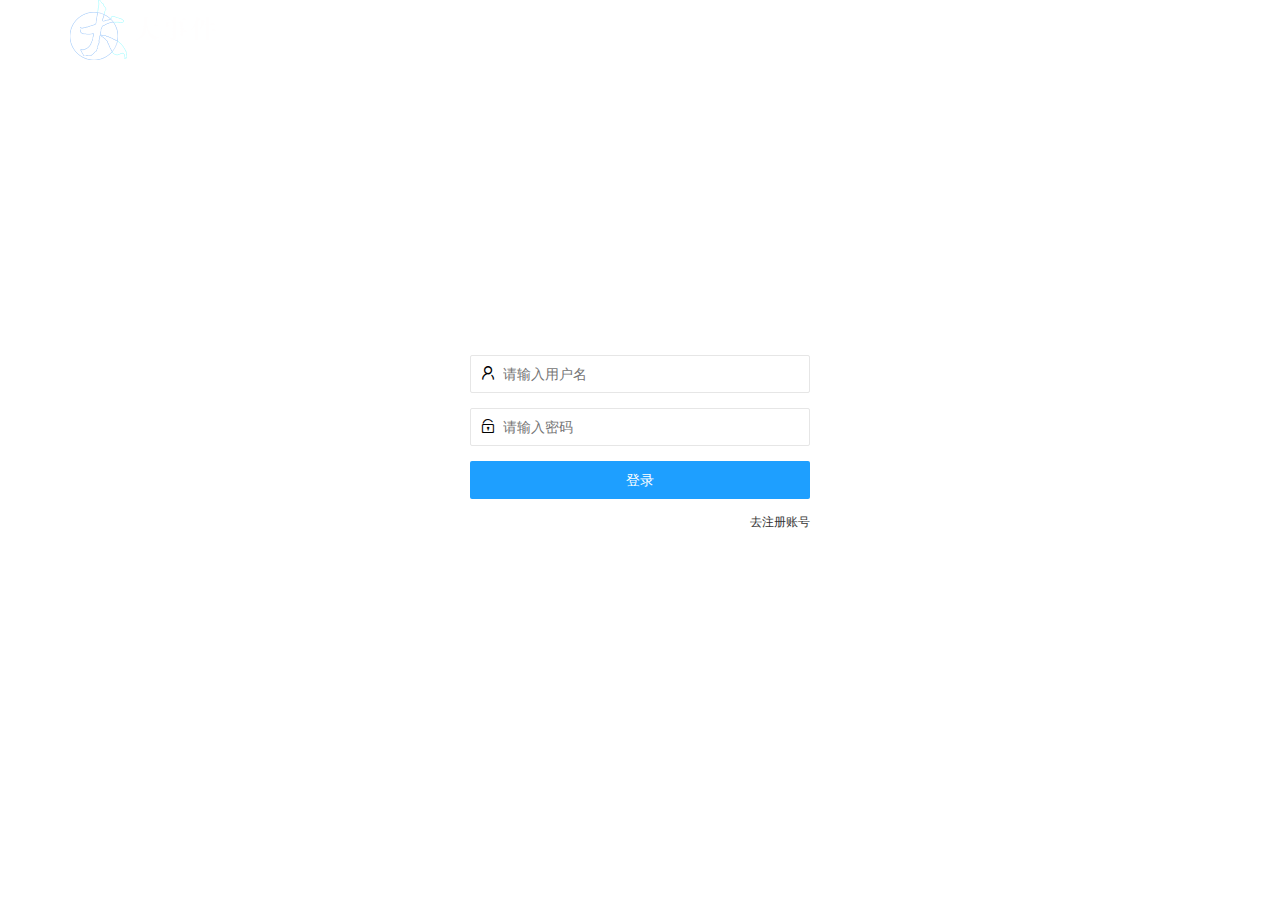
==== commit d48c018c: "完成了主页功能的开发" ====
--- a/login.html
+++ b/login.html
@@ -3,16 +3,16 @@
   <head>
     <meta charset="UTF-8" />
     <meta name="viewport" content="width=device-width, initial-scale=1.0" />
-    <title>大事件-登录/注册</title>
+    <title>测试大事件-登录/注册</title>
     <!-- 导入 LayUI 的样式 -->
-    <link rel="stylesheet" href="/assets/lib/layui/css/layui.css" />
+    <link rel="stylesheet" href="assets/lib/layui/css/layui.css" />
     <!-- 导入自己的样式表 -->
-    <link rel="stylesheet" href="/assets/css/login.css" />
+    <link rel="stylesheet" href="assets/css/login.css" />
   </head>
   <body>
     <!-- 头部的 Logo 区域 -->
     <div class="layui-main">
-      <img src="/assets/images/logo.png" alt="" />
+      <img src="assets/images/logo.png" alt="" />
     </div>
 
     <!-- 登录注册区域 -->
@@ -74,12 +74,12 @@
     </div>
 
     <!-- 导入 Layui 的JS文件 -->
-    <script src="/assets/lib/layui/layui.all.js"></script>
+    <script src="assets/lib/layui/layui.all.js"></script>
     <!-- 导入 JQuery -->
-    <script src="/assets/lib/jquery.js"></script>
+    <script src="assets/lib/jquery.js"></script>
     <!-- 导入自己封装的 baseAPI.js -->
-    <script src="/assets/js/baseAPI.js"></script>
+    <script src="assets/js/baseAPI.js"></script>
     <!-- 导入自己的 JavaScript 脚本 -->
-    <script src="/assets/js/login.js"></script>
+    <script src="assets/js/login.js"></script>
   </body>
 </html>
--- a/assets/css/login.css
+++ b/assets/css/login.css
@@ -4,7 +4,7 @@
   padding: 0;
   height: 100%;
   width: 100%;
-  background: url('/assets/images/login_bg.jpg') no-repeat center;
+  background: url('/gtt.html/assets/images/login_bg.jpg') no-repeat center;
   background-size: cover;
 }
 
@@ -20,7 +20,7 @@
 
 .title-box {
   height: 60px;
-  background: url('/assets/images/login_title.png') no-repeat center;
+  background: url('/gtt.html/assets/images/login_title.png') no-repeat center;
 }
 
 .reg-box {
